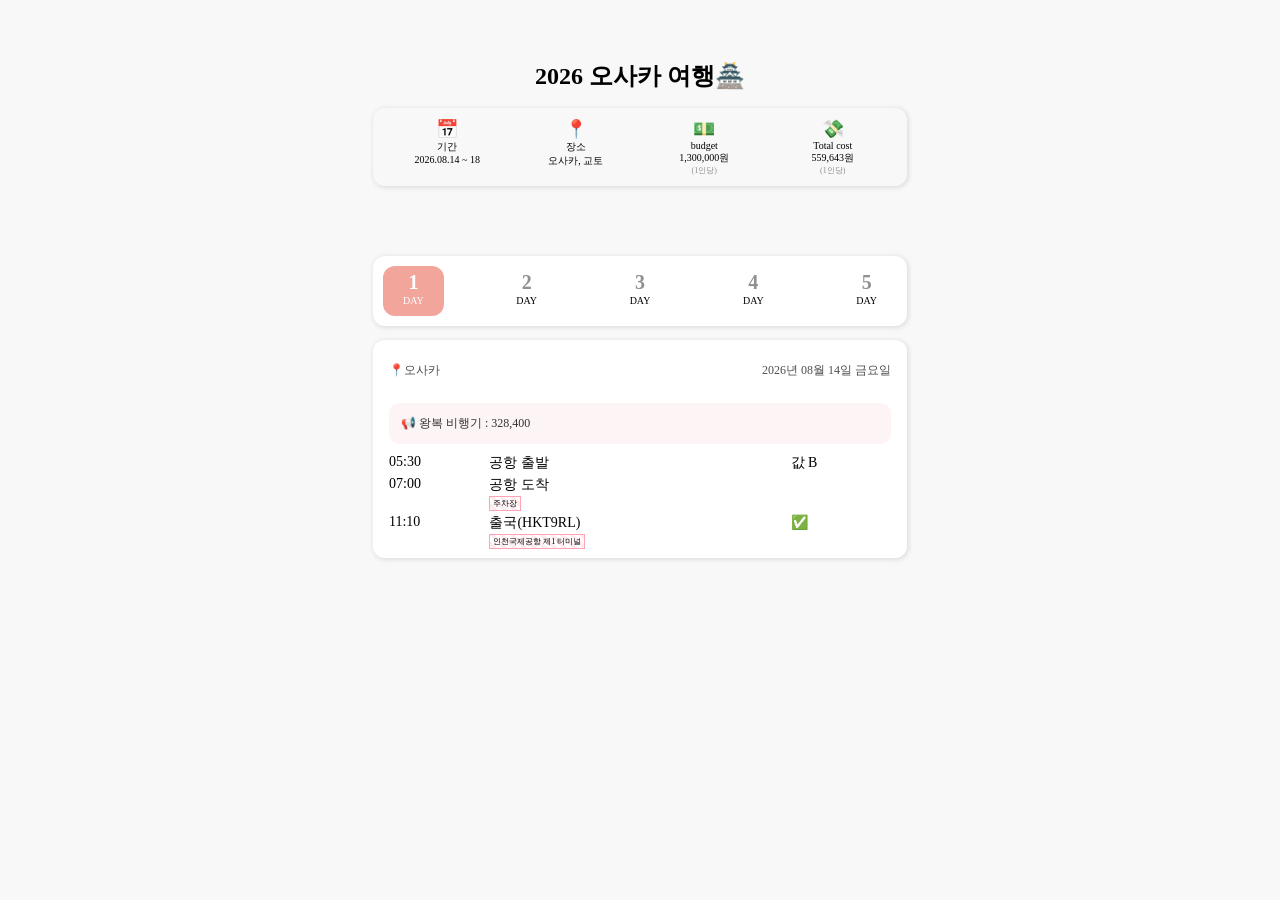
==== index.html @ bd6ca3bf "add: 파일추가" ====
<!DOCTYPE html>
<html lang="en">
<head>
	<meta charset="UTF-8">
	<meta name="viewport" content="width=device-width, initial-scale=1.0">
	<title>2026 오사카 여행</title>
</head>
<body>
	<style>
		body {max-width: 534px;width: 90%;margin: 60px auto;background-color: #f8f8f8;font-size: 14px;}
		ul {list-style: none;padding: 0;margin: 0;}
		button, a {all: unset}
		:root {
			--shadow: 1px 1px 4px 1px #dfdfdf;
			--radius: 12px;
		}

		/* 제목 */
		.headline {
			font-size: 24px;
			text-align: center;
		}

		/* info */
		.info {
			display: flex;
			justify-content: space-evenly;
			border-radius: var(--radius);
			padding: 10px;
			box-shadow: var(--shadow);
			text-align: center;
		}
		.info-box {
			flex: 1;
		}
		.info-icon {
			font-size: 18px;
		}
		.info-text {
			font-size: 10px;
		}
		.info-desc {
			font-size: 8px;
			color: #8d8d8d;
		}

		/* 탭버튼 */
		.tab {
			overflow: hidden;
			display: flex;
			justify-content: space-between;
			background: #ffff;
			padding: 10px;
			margin-top: 70px;
			border-radius: var(--radius);
			box-shadow: var(--shadow);
		}
		.tab-list {
			display: flex;
			justify-content: center;
		}
		.tab-button {
			display: flex;
			flex-direction: column;
			align-items: center;
			padding: 6px 16px;
			line-height: 1;
		}
		.tab-icon {
			font-weight: bold;
			font-size: 20px;
			color: #919191;
		}
		.tab-text {
			overflow: hidden;
			display: block;
			margin: 4px;
			transition: width .6s, opacity 1s;
			font-size: 10px;
		}
		.is-active.tab-list {
			border-radius: var(--radius);
    		background-color: #f2a59b;
			color: #fff;
		}
		.is-active .tab-icon {
			color: #fff;
		}

		/* 탭판낼 */
		.tabpanel-wrap {
			display: grid;
			grid-template-columns: 1fr;
			grid-template-rows: 1fr;
			overflow: hidden;
			margin-top: 14px;
			border-radius: var(--radius);
			box-shadow: var(--shadow);
		}
		.tabpanel {
			display: none;
			grid-area: 1 / 1;
			padding: 10px 16px;
			background-color: #fff;
		}
		.tabpanel.is-active {
			display: block;
		}
		.tabpanel-date {
			display: flex;
			justify-content: space-between;
			margin: 12px 0 24px;
			font-size: 12px;
			color: #4e4e4e;
			text-align: right;
		}
		.tabpanel-reference {
			background-color: #fdf4f6;
			border-radius: 10px;
			color: #333;
			padding: 12px;
			margin: 10px 0;
			font-size: 12px;
		}

		.table {
			display: grid;
    		row-gap: 4px;
		}
		.table-row {
			display: grid;
			grid-template-columns: 20% 60% 20%;
			gap: 6px 0;
		}
		/* .table-time {
			padding: 0 6px;
			border-right: 1px solid #4e4e4e;
		} */
		.table-value__location {
			padding: 2px 3px;
			background: linear-gradient(45deg,#ffeaee 25%, #fff 0, #fff 50%,#ffeaee 0, #ffeaee 75%, #fff 0);
  			background-size:10px 10px;
			font-size: 8px;
			border: 1px solid #ffa4b5;
		}
		@media screen and (min-width: 1024px) {}
	</style>

	<h1 class="headline">2026 오사카 여행🏯</h1>
	<div class="info">
		<div class="info-box">
			<div class="info-icon">📅</div>
			<div class="info-text">기간</div>
			<div class="info-text">2026.08.14 ~ 18</div>
		</div>
		<div class="info-box">
			<div class="info-icon">📍</div>
			<div class="info-text">장소</div>
			<div class="info-text">오사카, 교토</div>
		</div>
		<div class="info-box">
			<div class="info-icon">💵</div>
			<div class="info-text">budget</div>
			<div class="info-text">1,300,000원</div>
			<div class="info-desc">(1인당)</div>
		</div>
		<div class="info-box">
			<div class="info-icon">💸</div>
			<div class="info-text">Total cost</div>
			<div class="info-text"><span class="total"></span>원</div>
			<div class="info-desc">(1인당)</div>
		</div>
	</div>
	<div class="schedule">
		<ul role="tablist" class="tab">
			<li role="tab" class="tab-list is-active">
				<button type="button" id="tabButton1" class="tab-button" aria-selected="true">
					<span class="tab-icon">1</span>
					<span class="tab-text">DAY</span>
				</button>
			</li>
			<li role="tab" class="tab-list">
				<button type="button" id="tabButton2" class="tab-button" aria-selected="false">
					<span class="tab-icon">2</span>
					<span class="tab-text">DAY</span>
				</button>
			</li>
			<li role="tab" class="tab-list">
				<button type="button" id="tabButton3" class="tab-button" aria-selected="false">
					<span class="tab-icon">3</span>
					<span class="tab-text">DAY</span>
				</button>
			</li>
			<li role="tab" class="tab-list">
				<button type="button" id="tabButton4" class="tab-button" aria-selected="false">
					<span class="tab-icon">4</span>
					<span class="tab-text">DAY</span>
				</button>
			</li>
			<li role="tab" class="tab-list">
				<button type="button" id="tabButton5" class="tab-button" aria-selected="false">
					<span class="tab-icon">5</span>
					<span class="tab-text">DAY</span>
				</button>
			</li>
		</ul>
		<div class="tabpanel-wrap">
			<div role="tabpanel" aria-labelledby="tabButton1" class="tabpanel">
				<div class="tabpanel-date">
					<span>📍오사카</span>
					<span class="date">2026년 08월 14일 금요일</span>
				</div>

				<div class="tabpanel-reference">
					📢 왕복 비행기 : <span class="cost">328400</span>
				</div>
				
				<div class="table">
					<div class="table-row">
						<div class="table-time">05:30</div>
						<div class="table-value">
							<div class="table-value__inner">공항 출발</div>
						</div>
						<div class="table-link">값 B</div>
					</div>
					<div class="table-row">
						<div class="table-time">07:00</div>
						<div class="table-value">
							<div class="table-value__inner">공항 도착</div>
							<a href="" class="table-value__location">주차장</a>
						</div>
						<div class="table-link"><a href=""></a></div>
					</div>
					<div class="table-row">
						<div class="table-time">11:10</div>
						<div class="table-value">
							<div class="table-value__inner">출국(HKT9RL)</div>
							<a href="https://maps.app.goo.gl/AaiqViTWChRciFTJA" class="table-value__location">인천국제공항 제1 터미널</a>
						</div>
						<div class="table-link"><a href="https://mobile.whypaymore.co.kr/m/account/login/pnr?SEtUOVJMXg%3d%3d">✅</a></div>
					</div>
				</div>

			</div>
			<div role="tabpanel" aria-labelledby="tabButton2" class="tabpanel">
				<div class="tabpanel-date">
					<span>📍오사카</span>
					<span class="date">2026년 08월 15일 토요일</span>
				</div>
			</div>
			<div role="tabpanel" aria-labelledby="tabButton3" class="tabpanel">
				<div class="tabpanel-date">
					<span>📍교토</span>
					<span class="date">2026년 08월 16일 일요일</span>
				</div>
				<a href="https://www.agoda.com/ko-kr/account/bookings.html?products=hotels&ds=FQtVyB6qI2PdTx4e" target="_blank">예약 확인</a>숙소 : 교토 우메코지 카덴쇼 <span class="cost">231243</span>
				
			</div>
			<div role="tabpanel" aria-labelledby="tabButton4" class="tabpanel">
				<div class="tabpanel-date">
					<span>📍교토</span>
					<span class="date">2026년 08월 17일 월요일</span>
				</div>
			</div>
			<div role="tabpanel" aria-labelledby="tabButton5" class="tabpanel">
				<div class="tabpanel-date">
					<span>📍교토</span>
					<span class="date">2026년 08월 18일 화요일</span>
				</div>
			</div>
		</div>
	</div>

	<script>
		let els = {};

		function setElement () {
			els.buttons = document.querySelectorAll('.tab-list');
			els.panels = document.querySelectorAll('.tabpanel');
			els.panels = document.querySelectorAll('.tabpanel');

			els.cost = document.querySelectorAll('.cost');
			els.total = document.querySelector('.total');
		};

		function activeTabButton () {
			els.buttons.forEach(function (button, index) {
				button.addEventListener('click', function () {
				
					els.buttons.forEach(function (btn) {
						btn.classList.remove('is-active');
						btn.querySelector('.tab-button').setAttribute('aria-selected', 'false');
					});
					
					button.classList.add('is-active');
					button.querySelector('.tab-button').setAttribute('aria-selected', 'true');
					
					activeTabPanel(index);
				});
			});
		};

		function activeTabPanel (activeIndex) {
			els.panels.forEach(function (panel, index) {
				if (index === activeIndex) {
					panel.classList.add('is-active');
				} else {
					panel.classList.remove('is-active');
				}
			});
		};

		function setCostNumber () {
			els.cost.forEach (function (element) {
				const price = Number(element.innerText); 
			
				element.innerText = price.toLocaleString();
			});
		}

		function totalAccout () {
			let total = 0

			els.cost.forEach (function (element) {
				const price = Number(element.textContent); 
				total += price; 
			});

			els.total.innerText = total.toLocaleString();
			return total;
		};

		function init () {
			setElement();
			totalAccout();
			setCostNumber();
			
			activeTabButton();
			activeTabPanel(0);
		};

		document.addEventListener('DOMContentLoaded', init);
	</script>
</body>
</html>
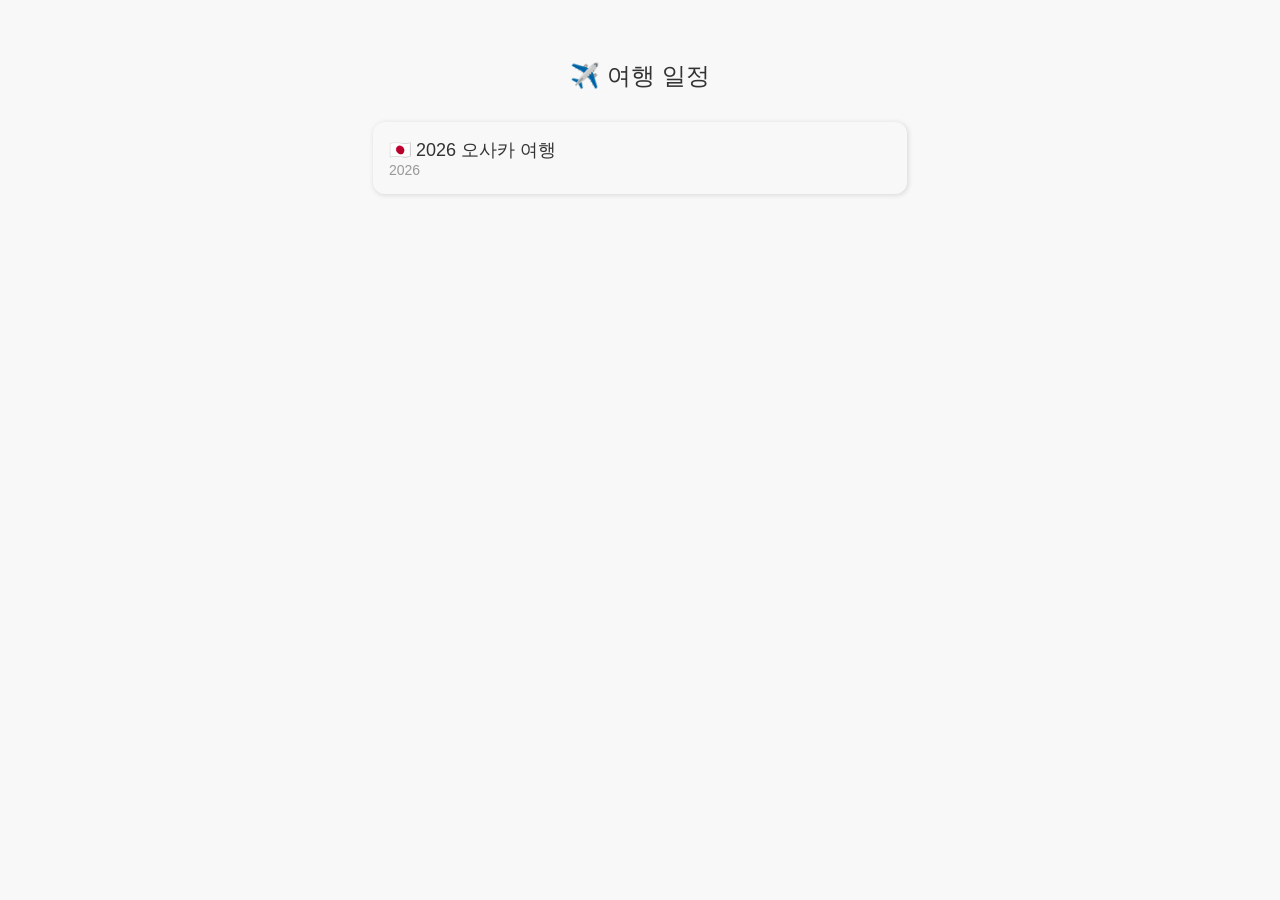
==== commit 22d37d83: "fix: 스타일 수정" ====
--- a/index.html
+++ b/index.html
@@ -1,345 +1,45 @@
-<!DOCTYPE html>
-<html lang="en">
-<head>
-	<meta charset="UTF-8">
-	<meta name="viewport" content="width=device-width, initial-scale=1.0">
-	<title>2026 오사카 여행</title>
-</head>
-<body>
-	<style>
-		body {max-width: 534px;width: 90%;margin: 60px auto;background-color: #f8f8f8;font-size: 14px;}
-		ul {list-style: none;padding: 0;margin: 0;}
-		button, a {all: unset}
-		:root {
-			--shadow: 1px 1px 4px 1px #dfdfdf;
-			--radius: 12px;
-		}
-
-		/* 제목 */
-		.headline {
-			font-size: 24px;
-			text-align: center;
-		}
-
-		/* info */
-		.info {
-			display: flex;
-			justify-content: space-evenly;
-			border-radius: var(--radius);
-			padding: 10px;
-			box-shadow: var(--shadow);
-			text-align: center;
-		}
-		.info-box {
-			flex: 1;
-		}
-		.info-icon {
-			font-size: 18px;
-		}
-		.info-text {
-			font-size: 10px;
-		}
-		.info-desc {
-			font-size: 8px;
-			color: #8d8d8d;
-		}
-
-		/* 탭버튼 */
-		.tab {
-			overflow: hidden;
-			display: flex;
-			justify-content: space-between;
-			background: #ffff;
-			padding: 10px;
-			margin-top: 70px;
-			border-radius: var(--radius);
-			box-shadow: var(--shadow);
-		}
-		.tab-list {
-			display: flex;
-			justify-content: center;
-		}
-		.tab-button {
-			display: flex;
-			flex-direction: column;
-			align-items: center;
-			padding: 6px 16px;
-			line-height: 1;
-		}
-		.tab-icon {
-			font-weight: bold;
-			font-size: 20px;
-			color: #919191;
-		}
-		.tab-text {
-			overflow: hidden;
-			display: block;
-			margin: 4px;
-			transition: width .6s, opacity 1s;
-			font-size: 10px;
-		}
-		.is-active.tab-list {
-			border-radius: var(--radius);
-    		background-color: #f2a59b;
-			color: #fff;
-		}
-		.is-active .tab-icon {
-			color: #fff;
-		}
-
-		/* 탭판낼 */
-		.tabpanel-wrap {
-			display: grid;
-			grid-template-columns: 1fr;
-			grid-template-rows: 1fr;
-			overflow: hidden;
-			margin-top: 14px;
-			border-radius: var(--radius);
-			box-shadow: var(--shadow);
-		}
-		.tabpanel {
-			display: none;
-			grid-area: 1 / 1;
-			padding: 10px 16px;
-			background-color: #fff;
-		}
-		.tabpanel.is-active {
-			display: block;
-		}
-		.tabpanel-date {
-			display: flex;
-			justify-content: space-between;
-			margin: 12px 0 24px;
-			font-size: 12px;
-			color: #4e4e4e;
-			text-align: right;
-		}
-		.tabpanel-reference {
-			background-color: #fdf4f6;
-			border-radius: 10px;
-			color: #333;
-			padding: 12px;
-			margin: 10px 0;
-			font-size: 12px;
-		}
-
-		.table {
-			display: grid;
-    		row-gap: 4px;
-		}
-		.table-row {
-			display: grid;
-			grid-template-columns: 20% 60% 20%;
-			gap: 6px 0;
-		}
-		/* .table-time {
-			padding: 0 6px;
-			border-right: 1px solid #4e4e4e;
-		} */
-		.table-value__location {
-			padding: 2px 3px;
-			background: linear-gradient(45deg,#ffeaee 25%, #fff 0, #fff 50%,#ffeaee 0, #ffeaee 75%, #fff 0);
-  			background-size:10px 10px;
-			font-size: 8px;
-			border: 1px solid #ffa4b5;
-		}
-		@media screen and (min-width: 1024px) {}
-	</style>
-
-	<h1 class="headline">2026 오사카 여행🏯</h1>
-	<div class="info">
-		<div class="info-box">
-			<div class="info-icon">📅</div>
-			<div class="info-text">기간</div>
-			<div class="info-text">2026.08.14 ~ 18</div>
-		</div>
-		<div class="info-box">
-			<div class="info-icon">📍</div>
-			<div class="info-text">장소</div>
-			<div class="info-text">오사카, 교토</div>
-		</div>
-		<div class="info-box">
-			<div class="info-icon">💵</div>
-			<div class="info-text">budget</div>
-			<div class="info-text">1,300,000원</div>
-			<div class="info-desc">(1인당)</div>
-		</div>
-		<div class="info-box">
-			<div class="info-icon">💸</div>
-			<div class="info-text">Total cost</div>
-			<div class="info-text"><span class="total"></span>원</div>
-			<div class="info-desc">(1인당)</div>
-		</div>
-	</div>
-	<div class="schedule">
-		<ul role="tablist" class="tab">
-			<li role="tab" class="tab-list is-active">
-				<button type="button" id="tabButton1" class="tab-button" aria-selected="true">
-					<span class="tab-icon">1</span>
-					<span class="tab-text">DAY</span>
-				</button>
-			</li>
-			<li role="tab" class="tab-list">
-				<button type="button" id="tabButton2" class="tab-button" aria-selected="false">
-					<span class="tab-icon">2</span>
-					<span class="tab-text">DAY</span>
-				</button>
-			</li>
-			<li role="tab" class="tab-list">
-				<button type="button" id="tabButton3" class="tab-button" aria-selected="false">
-					<span class="tab-icon">3</span>
-					<span class="tab-text">DAY</span>
-				</button>
-			</li>
-			<li role="tab" class="tab-list">
-				<button type="button" id="tabButton4" class="tab-button" aria-selected="false">
-					<span class="tab-icon">4</span>
-					<span class="tab-text">DAY</span>
-				</button>
-			</li>
-			<li role="tab" class="tab-list">
-				<button type="button" id="tabButton5" class="tab-button" aria-selected="false">
-					<span class="tab-icon">5</span>
-					<span class="tab-text">DAY</span>
-				</button>
-			</li>
-		</ul>
-		<div class="tabpanel-wrap">
-			<div role="tabpanel" aria-labelledby="tabButton1" class="tabpanel">
-				<div class="tabpanel-date">
-					<span>📍오사카</span>
-					<span class="date">2026년 08월 14일 금요일</span>
-				</div>
-
-				<div class="tabpanel-reference">
-					📢 왕복 비행기 : <span class="cost">328400</span>
-				</div>
-				
-				<div class="table">
-					<div class="table-row">
-						<div class="table-time">05:30</div>
-						<div class="table-value">
-							<div class="table-value__inner">공항 출발</div>
-						</div>
-						<div class="table-link">값 B</div>
-					</div>
-					<div class="table-row">
-						<div class="table-time">07:00</div>
-						<div class="table-value">
-							<div class="table-value__inner">공항 도착</div>
-							<a href="" class="table-value__location">주차장</a>
-						</div>
-						<div class="table-link"><a href=""></a></div>
-					</div>
-					<div class="table-row">
-						<div class="table-time">11:10</div>
-						<div class="table-value">
-							<div class="table-value__inner">출국(HKT9RL)</div>
-							<a href="https://maps.app.goo.gl/AaiqViTWChRciFTJA" class="table-value__location">인천국제공항 제1 터미널</a>
-						</div>
-						<div class="table-link"><a href="https://mobile.whypaymore.co.kr/m/account/login/pnr?SEtUOVJMXg%3d%3d">✅</a></div>
-					</div>
-				</div>
-
-			</div>
-			<div role="tabpanel" aria-labelledby="tabButton2" class="tabpanel">
-				<div class="tabpanel-date">
-					<span>📍오사카</span>
-					<span class="date">2026년 08월 15일 토요일</span>
-				</div>
-			</div>
-			<div role="tabpanel" aria-labelledby="tabButton3" class="tabpanel">
-				<div class="tabpanel-date">
-					<span>📍교토</span>
-					<span class="date">2026년 08월 16일 일요일</span>
-				</div>
-				<a href="https://www.agoda.com/ko-kr/account/bookings.html?products=hotels&ds=FQtVyB6qI2PdTx4e" target="_blank">예약 확인</a>숙소 : 교토 우메코지 카덴쇼 <span class="cost">231243</span>
-				
-			</div>
-			<div role="tabpanel" aria-labelledby="tabButton4" class="tabpanel">
-				<div class="tabpanel-date">
-					<span>📍교토</span>
-					<span class="date">2026년 08월 17일 월요일</span>
-				</div>
-			</div>
-			<div role="tabpanel" aria-labelledby="tabButton5" class="tabpanel">
-				<div class="tabpanel-date">
-					<span>📍교토</span>
-					<span class="date">2026년 08월 18일 화요일</span>
-				</div>
-			</div>
-		</div>
-	</div>
-
-	<script>
-		let els = {};
-
-		function setElement () {
-			els.buttons = document.querySelectorAll('.tab-list');
-			els.panels = document.querySelectorAll('.tabpanel');
-			els.panels = document.querySelectorAll('.tabpanel');
-
-			els.cost = document.querySelectorAll('.cost');
-			els.total = document.querySelector('.total');
-		};
-
-		function activeTabButton () {
-			els.buttons.forEach(function (button, index) {
-				button.addEventListener('click', function () {
-				
-					els.buttons.forEach(function (btn) {
-						btn.classList.remove('is-active');
-						btn.querySelector('.tab-button').setAttribute('aria-selected', 'false');
-					});
-					
-					button.classList.add('is-active');
-					button.querySelector('.tab-button').setAttribute('aria-selected', 'true');
-					
-					activeTabPanel(index);
-				});
-			});
-		};
-
-		function activeTabPanel (activeIndex) {
-			els.panels.forEach(function (panel, index) {
-				if (index === activeIndex) {
-					panel.classList.add('is-active');
-				} else {
-					panel.classList.remove('is-active');
-				}
-			});
-		};
-
-		function setCostNumber () {
-			els.cost.forEach (function (element) {
-				const price = Number(element.innerText); 
-			
-				element.innerText = price.toLocaleString();
-			});
-		}
-
-		function totalAccout () {
-			let total = 0
-
-			els.cost.forEach (function (element) {
-				const price = Number(element.textContent); 
-				total += price; 
-			});
-
-			els.total.innerText = total.toLocaleString();
-			return total;
-		};
-
-		function init () {
-			setElement();
-			totalAccout();
-			setCostNumber();
-			
-			activeTabButton();
-			activeTabPanel(0);
-		};
-
-		document.addEventListener('DOMContentLoaded', init);
-	</script>
-</body>
-</html>+<!DOCTYPE html>
+<html lang="ko">
+<head>
+	<meta charset="UTF-8">
+	<meta name="viewport" content="width=device-width, initial-scale=1.0">
+	<title>여행 일정</title>
+	<link rel="stylesheet" href="./common/css.css">
+</head>
+<body>
+	<style>
+		.headline {
+			font-size: 24px;
+			text-align: center;
+		}
+		.project-list {
+			margin-top: 30px;
+		}
+		.project-item {
+			display: block;
+			border-radius: var(--radius);
+			box-shadow: var(--shadow);
+			padding: 16px;
+			margin-bottom: 12px;
+			cursor: pointer;
+		}
+		.project-title {
+			font-size: 18px;
+		}
+		.project-date {
+			color: #999;
+		}
+	</style>
+
+	<div class="headline">✈️ 여행 일정</div>
+
+	<ul class="project-list">
+		<li>
+			<a class="project-item" href="./project/2026_osaka/">
+				<div class="project-title">🇯🇵 2026 오사카 여행</div>
+				<div class="project-date">2026</div>
+			</a>
+		</li>
+	</ul>
+</body>
+</html>
--- a/common/css.css
+++ b/common/css.css
@@ -0,0 +1,14 @@
+
+body {max-width: 534px;width: 90%;margin: 60px auto;background-color: #f8f8f8;font-family: 'MemomentKkukkukk', sans-serif;font-size: 14px;color: #333;}
+ul {list-style: none;padding: 0;margin: 0;}
+button, a {all: unset}
+:root {
+	--shadow: 1px 1px 4px 1px #dfdfdf;
+	--radius: 12px;
+}
+@font-face {
+	font-family: 'MemomentKkukkukk';
+	src: url('./fonts/MemomentKkukkukk.otf') format('opentype'), url('./fonts/MemomentKkukkukk.ttf') format('truetype');
+	font-weight: normal;
+	font-style: normal;
+}
